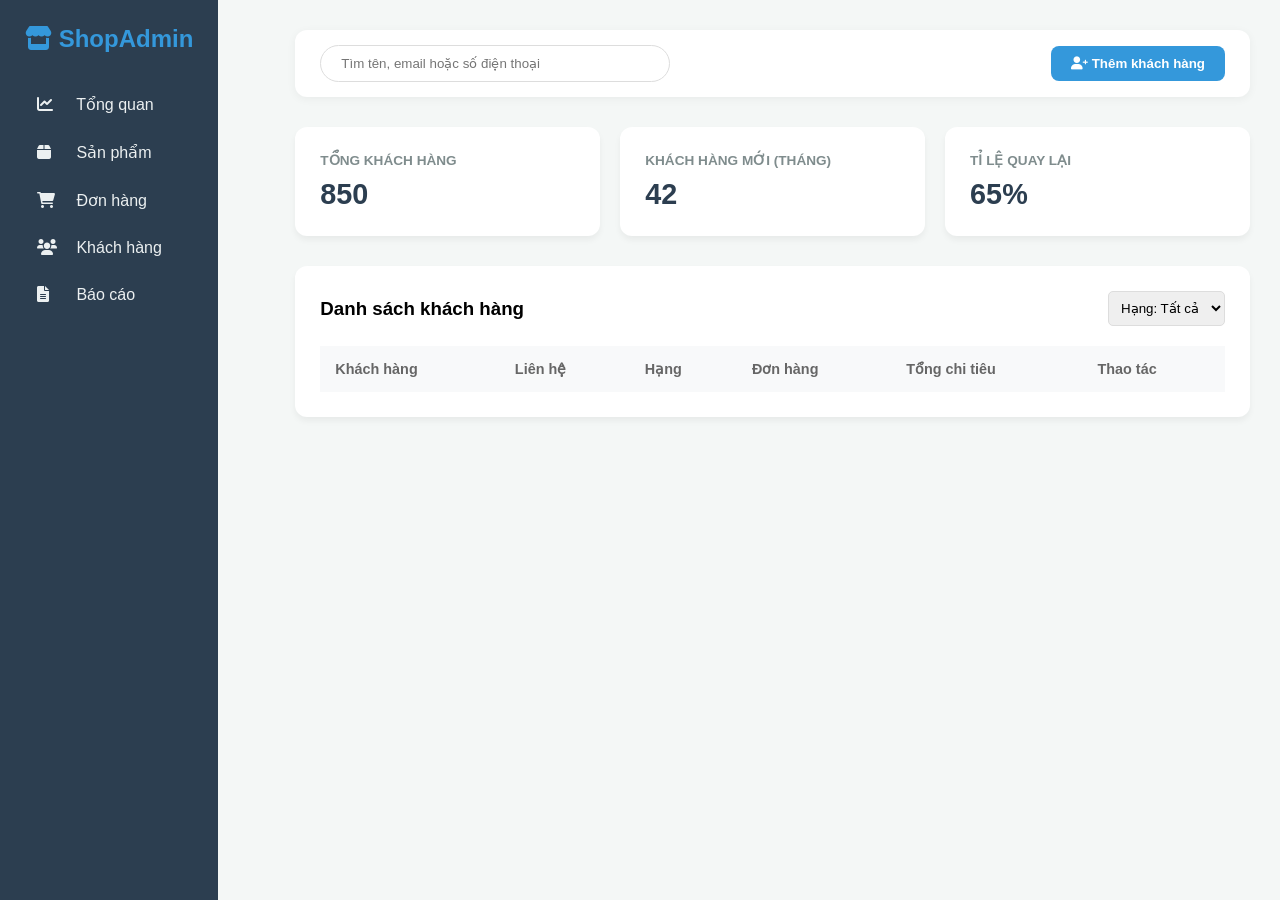
==== app/customers/index.html @ 21bd4ce7 "Merge branch 'feature/manage-list' into mainV2" ====
<!DOCTYPE html>
<html lang="vi">

<head>
  <meta charset="UTF-8">
  <meta name="viewport" content="width=device-width, initial-scale=1.0">
  <title>Quản Lý Khách Hàng | ShopAdmin</title>
  <link rel="stylesheet" href="https://cdnjs.cloudflare.com/ajax/libs/font-awesome/6.0.0/css/all.min.css">
  <style>
    :root {
      --primary-color: #3498db;
      --dark-color: #2c3e50;
      --bg-color: #f4f7f6;
      --gold: #f1c40f;
      --silver: #95a5a6;
      --bronze: #d35400;
    }

    * {
      margin: 0;
      padding: 0;
      box-sizing: border-box;
      font-family: 'Segoe UI', sans-serif;
    }

    body {
      background-color: var(--bg-color);
    }

    .container {
      display: flex;
      min-height: 100vh;
    }

    /* Sidebar */
    .sidebar {
      width: 260px;
      background: var(--dark-color);
      color: white;
      padding: 25px;
      position: sticky;
      top: 0;
      height: 100vh;
    }

    .sidebar h2 {
      margin-bottom: 40px;
      text-align: center;
      color: var(--primary-color);
    }

    .sidebar ul {
      list-style: none;
    }

    .sidebar ul li {
      padding: 15px;
      cursor: pointer;
      border-radius: 8px;
      margin-bottom: 5px;
      color: #ecf0f1;
      transition: 0.3s;
    }

    .sidebar ul li:hover,
    .sidebar ul li.active {
      background: #34495e;
      color: var(--primary-color);
    }

    .sidebar ul li i {
      margin-right: 12px;
      width: 20px;
    }

    /* Main Content */
    .main-content {
      flex: 1;
      padding: 30px;
      /* THÊM DÒNG NÀY: Đẩy nội dung chính sang phải để không bị Sidebar che khuất */
      margin-left: 260px;
    }

    header {
      display: flex;
      justify-content: space-between;
      align-items: center;
      background: white;
      padding: 15px 25px;
      border-radius: 12px;
      margin-bottom: 30px;
      box-shadow: 0 2px 10px rgba(0, 0, 0, 0.05);
    }

    .search-bar input {
      padding: 10px 20px;
      width: 350px;
      border: 1px solid #ddd;
      border-radius: 25px;
      outline: none;
    }

    /* Stats Cards */
    .stats {
      display: grid;
      grid-template-columns: repeat(3, 1fr);
      gap: 20px;
      margin-bottom: 30px;
    }

    .card {
      background: white;
      padding: 25px;
      border-radius: 12px;
      box-shadow: 0 4px 6px rgba(0, 0, 0, 0.05);
    }

    .card h3 {
      font-size: 0.85rem;
      color: #7f8c8d;
      text-transform: uppercase;
      margin-bottom: 10px;
    }

    .card p {
      font-size: 1.8rem;
      font-weight: bold;
      color: var(--dark-color);
    }

    /* Table Area */
    .table-container {
      background: white;
      padding: 25px;
      border-radius: 12px;
      box-shadow: 0 4px 6px rgba(0, 0, 0, 0.05);
    }

    .table-header {
      display: flex;
      justify-content: space-between;
      align-items: center;
      margin-bottom: 20px;
    }

    table {
      width: 100%;
      border-collapse: collapse;
    }

    th {
      text-align: left;
      padding: 15px;
      background: #f8f9fa;
      color: #666;
      font-size: 0.9rem;
    }

    td {
      padding: 15px;
      border-bottom: 1px solid #eee;
      font-size: 0.95rem;
    }

    /* Customer Avatar & Info */
    .cust-info {
      display: flex;
      align-items: center;
      gap: 12px;
    }

    .avatar {
      width: 40px;
      height: 40px;
      border-radius: 50%;
      background: #eee;
      display: flex;
      align-items: center;
      justify-content: center;
      font-weight: bold;
      color: #7f8c8d;
    }

    /* Tier Badges */
    .tier {
      padding: 4px 10px;
      border-radius: 4px;
      font-size: 0.75rem;
      font-weight: bold;
      color: white;
    }

    .tier.gold {
      background: var(--gold);
    }

    .tier.silver {
      background: var(--silver);
    }

    .tier.bronze {
      background: var(--bronze);
    }

    /* Buttons */
    .btn-add {
      background: var(--primary-color);
      color: white;
      border: none;
      padding: 10px 20px;
      border-radius: 8px;
      cursor: pointer;
      font-weight: 600;
    }

    .btn-action {
      border: none;
      background: #f0f2f5;
      padding: 8px;
      border-radius: 6px;
      cursor: pointer;
      color: #555;
    }

    .btn-action:hover {
      background: #e0e0e0;
    }

    small {
      color: #7f8c8d;
    }

    /* Loại bỏ định dạng mặc định của thẻ a trong sidebar */
    .sidebar ul li a {
      text-decoration: none;
      /* Bỏ gạch chân */
      color: inherit;
      /* Ăn theo màu chữ của thẻ li cha */
      display: block;
      /* Giúp người dùng bấm vào toàn bộ vùng của li chứ không chỉ mỗi chữ */
      width: 100%;
    }

    #modal-overlay {
      display: none;
      position: fixed;
      inset: 0;
      background: rgba(0, 0, 0, 0.45);
      justify-content: center;
      align-items: center;
      z-index: 999;
    }

    #modal-toggle:checked~#modal-overlay {
      display: flex;
    }

    #modal {
      background: white;
      border-radius: 14px;
      width: 600px;
      box-shadow: 0 20px 60px rgba(0, 0, 0, 0.2);
      overflow: hidden;
      animation: slideUp 0.25s ease;
    }

    @keyframes slideUp {
      from {
        transform: translateY(30px);
        opacity: 0;
      }

      to {
        transform: translateY(0);
        opacity: 1;
      }
    }

    .modal-header {
      display: flex;
      justify-content: space-between;
      align-items: center;
      padding: 20px 25px;
      border-bottom: 1px solid #eee;
    }

    .modal-header h3 {
      font-size: 1.1rem;
      color: var(--dark-color);
    }

    .modal-close {
      font-size: 1.5rem;
      color: #aaa;
      cursor: pointer;
      line-height: 1;
    }

    .modal-close:hover {
      color: #e74c3c;
    }

    .modal-body {
      padding: 25px;
      display: flex;
      flex-direction: column;
      gap: 16px;
    }

    .form-group {
      display: flex;
      flex-direction: column;
      gap: 6px;
    }

    .form-group label {
      font-size: 0.85rem;
      font-weight: 600;
      color: #555;
    }

    .form-group input {
      padding: 10px 14px;
      border: 1px solid #ddd;
      border-radius: 8px;
      font-size: 0.95rem;
      outline: none;
      transition: border 0.2s;
    }

    .form-group input:focus {
      border-color: var(--primary-color);
    }

    .modal-footer {
      display: flex;
      justify-content: flex-end;
      gap: 10px;
      padding: 16px 25px;
      border-top: 1px solid #eee;
    }

    .btn-cancel {
      padding: 10px 20px;
      border-radius: 8px;
      border: 1px solid #ddd;
      background: white;
      color: #555;
      cursor: pointer;
      font-size: 0.9rem;
    }

    .btn-cancel:hover {
      background: #f4f4f4;
    }

    .btn-save {
      padding: 10px 24px;
      border-radius: 8px;
      border: none;
      background: var(--primary-color);
      color: white;
      font-weight: 600;
      font-size: 0.9rem;
      cursor: pointer;
    }

    .btn-save:hover {
      background: #2980b9;
    }
  </style>
</head>

<body>

  <div class="container">
    <div id="sidebar-container"></div>
    <!-- <aside class="sidebar">
      <h2>ShopAdmin</h2>
      <ul>
        <li class="active">
          <a href="../index.html"><i class="fas fa-home"></i> Tổng quan</a>
        </li>
        <li>
          <a href="../customers/index.html"><i class="fas fa-box"></i> Sản phẩm</a>
        </li>
        <li>
          <a href="../orders/index.html"><i class="fas fa-shopping-bag"></i> Đơn hàng</a>
        </li>
        <li>
          <a href="./index.html"><i class="fas fa-users"></i> Khách hàng</a>
        </li>
        <li>
          <a href="../reports/index.html"><i class="fas fa-chart-line"></i> Báo cáo</a>
        </li>
      </ul>
    </aside> -->

    <main class="main-content">
      <header>
        <div class="search-bar">
          <input type="text" id="search" onkeyup="searchCustomer()" placeholder="Tìm tên, email hoặc số điện thoại">
        </div>

        <button id="btnAddCustomer" class="btn-add">

          <i class="fas fa-user-plus"></i> Thêm khách hàng
        </button>
      </header>

      <section class="stats">
        <div class="card">
          <h3>Tổng khách hàng</h3>
          <p>850</p>
        </div>
        <div class="card">
          <h3>Khách hàng mới (Tháng)</h3>
          <p>42</p>
        </div>
        <div class="card">
          <h3>Tỉ lệ quay lại</h3>
          <p>65%</p>
        </div>
      </section>

      <section class="table-container">
        <div class="table-header">
          <h3>Danh sách khách hàng</h3>
          <select style="padding: 8px; border-radius: 5px; border: 1px solid #ddd;">
            <option>Hạng: Tất cả</option>
            <option>Hạng: Vàng</option>
            <option>Hạng: Bạc</option>
            <option>Hạng: Đồng</option>
          </select>
        </div>
        <table>
          <thead>
            <tr>
              <th>Khách hàng</th>
              <th>Liên hệ</th>
              <th>Hạng</th>
              <th>Đơn hàng</th>
              <th>Tổng chi tiêu</th>
              <th>Thao tác</th>
            </tr>
          </thead>
          <tbody id="customerTable"></tbody>
        </table>



        <div id="table-wrapper">
          <!--        <table>-->
          <!--          <thead>-->
          <!--            <tr>-->
          <!--              <th>Khách hàng</th>-->
          <!--              <th>Liên hệ</th>-->
          <!--              <th>Hạng</th>-->
          <!--              <th>Đơn hàng</th>-->
          <!--              <th>Tổng chi tiêu</th>-->
          <!--              <th>Thao tác</th>-->
          <!--            </tr>-->
          <!--          </thead>-->
          <!--          <tbody>-->
          <!--            <tr>-->
          <!--              <td>-->
          <!--                <div class="cust-info">-->
          <!--                  <div class="avatar" style="background: #ebf5fb; color: #3498db;">NA</div>-->
          <!--                  <div>-->
          <!--                    <strong>Nguyễn Anh</strong><br>-->
          <!--                    <small>ID: CUST-001</small>-->
          <!--                  </div>-->
          <!--                </div>-->
          <!--              </td>-->
          <!--              <td>anh.nguyen@email.com<br><small>0912.345.xxx</small></td>-->
          <!--              <td><span class="tier gold">VÀNG</span></td>-->
          <!--              <td>25</td>-->
          <!--              <td><strong>45.200.000đ</strong></td>-->
          <!--              <td>-->
          <!--                <button class="btn-action" title="Lịch sử mua hàng"><i class="fas fa-history"></i></button>-->
          <!--                <button class="btn-action" onclick="editCustomer(this)" title="Sửa">-->
          <!--                  <i class="fas fa-user-edit"></i>-->
          <!--                </button>-->
          <!--              </td>-->
          <!--            </tr>-->
          <!--            <tr>-->
          <!--              <td>-->
          <!--                <div class="cust-info">-->
          <!--                  <div class="avatar" style="background: #fdf2e9; color: #e67e22;">TL</div>-->
          <!--                  <div>-->
          <!--                    <strong>Trần Lan</strong><br>-->
          <!--                    <small>ID: CUST-002</small>-->
          <!--                  </div>-->
          <!--                </div>-->
          <!--              </td>-->
          <!--              <td>lan.tran@email.com<br><small>0988.777.xxx</small></td>-->
          <!--              <td><span class="tier silver">BẠC</span></td>-->
          <!--              <td>12</td>-->
          <!--              <td><strong>18.500.000đ</strong></td>-->
          <!--              <td>-->
          <!--                <button class="btn-action" title="Lịch sử mua hàng"><i class="fas fa-history"></i></button>-->
          <!--                <button class="btn-action" onclick="editCustomer(this)" title="Sửa">-->
          <!--                  <i class="fas fa-user-edit"></i>-->
          <!--                </button>-->
          <!--              </td>-->
          <!--            </tr>-->
          <!--            <tr>-->
          <!--              <td>-->
          <!--                <div class="cust-info">-->
          <!--                  <div class="avatar" style="background: #f4f6f7; color: #7f8c8d;">VD</div>-->
          <!--                  <div>-->
          <!--                    <strong>Vũ Duy</strong><br>-->
          <!--                    <small>ID: CUST-003</small>-->
          <!--                  </div>-->
          <!--                </div>-->
          <!--              </td>-->
          <!--              <td>duy.vu@email.com<br><small>0355.999.xxx</small></td>-->
          <!--              <td><span class="tier bronze">ĐỒNG</span></td>-->
          <!--              <td>3</td>-->
          <!--              <td><strong>2.100.000đ</strong></td>-->
          <!--              <td>-->
          <!--                <button class="btn-action" title="Lịch sử mua hàng"><i class="fas fa-history"></i></button>-->
          <!--                <button class="btn-action" onclick="editCustomer(this)" title="Sửa">-->
          <!--                  <i class="fas fa-user-edit"></i>-->
          <!--                </button>-->
          <!--              </td>-->
          <!--            </tr>-->
          <!--          </tbody>-->
          <!--        </table>-->
        </div>



      </section>
    </main>
  </div>

  <input type="checkbox" id="modal-toggle" style="display:none">

  <!-- Modal thêm khách hàng -->
  <div id="modal"
    style="display:none; position:fixed; top:0; left:0; width:100%; height:100%; background:rgba(0,0,0,0.5); justify-content:center; align-items:center;">
    <div style="background:white; padding:20px; border-radius:10px; width:300px;">
      <h3>Thêm khách hàng</h3>
      <input id="name" placeholder="Tên" style="width:100%; margin:5px 0; padding:8px;">
      <input id="email" placeholder="Email" style="width:100%; margin:5px 0; padding:8px;">
      <input id="phone" placeholder="SĐT" style="width:100%; margin:5px 0; padding:8px;">
      <select id="tier" style="width:100%; margin:5px 0; padding:8px;">
        <option value="gold">Vàng</option>
        <option value="silver">Bạc</option>
        <option value="bronze">Đồng</option>
      </select>


      <button id="btnSaveCustomer">Lưu</button>
      <button id="btnCancel">Hủy</button>
    </div>
  </div>


  <script type="module" src="./main.js"></script>

  <script src="/app/components/sidebar/sidebar.js">
    function openModal() {
      document.getElementById('modal').style.display = 'flex'
    }

    function closeModal() {
      document.getElementById('modal').style.display = 'none'
    }

    function addCustomer() {
      const name = document.getElementById('name').value
      const email = document.getElementById('email').value
      const phone = document.getElementById('phone').value
      const tier = document.getElementById('tier').value

      if (!name || !email || !phone) {
        alert("Vui lòng nhập đầy đủ")
        return
      }

      const initials = name.split(' ').map(w => w[0]).join('').toUpperCase()

      const tierText = {
        gold: 'VÀNG',
        silver: 'BẠC',
        bronze: 'ĐỒNG'
      }


      if (editRow) {
        editRow.innerHTML = `
      <td>
        <div class="cust-info">
          <div class="avatar">${initials}</div>
          <div>
            <strong>${name}</strong><br>
            <small>ID: ${editRow.querySelector('small').innerText}</small>
          </div>
        </div>
      </td>
      <td>${email}<br><small>${phone}</small></td>
      <td><span class="tier ${tier}">${tierText[tier]}</span></td>
      <td>${editRow.children[3].innerText}</td>
      <td><strong>${editRow.children[4].innerText}</strong></td>
      <td>
        <button class="btn-action"><i class="fas fa-history"></i></button>
        <button class="btn-action" onclick="editCustomer(this)">
          <i class="fas fa-user-edit"></i>
        </button>
      </td>
    `
        editRow = null
      } else {
        const table = document.querySelector('tbody')

        const row = `
      <tr>
        <td>
          <div class="cust-info">
            <div class="avatar">${initials}</div>
            <div>
              <strong>${name}</strong><br>
              <small>ID: CUST-${Math.floor(Math.random() * 1000)}</small>
            </div>
          </div>
        </td>
        <td>${email}<br><small>${phone}</small></td>
        <td><span class="tier ${tier}">${tierText[tier]}</span></td>
        <td>0</td>
        <td><strong>0đ</strong></td>
        <td>
          <button class="btn-action"><i class="fas fa-history"></i></button>
          <button class="btn-action" onclick="editCustomer(this)">
            <i class="fas fa-user-edit"></i>
          </button>
        </td>
      </tr>
    `
        table.innerHTML += row
      }

      closeModal()
    }





    let editRow = null
    function editCustomer(btn) {
      editRow = btn.closest('tr')

      const name = editRow.querySelector('strong').innerText
      const email = editRow.children[1].childNodes[0].textContent.trim()
      const phone = editRow.children[1].querySelector('small').innerText
      const tier = editRow.querySelector('.tier').classList[1]

      document.getElementById('name').value = name
      document.getElementById('email').value = email
      document.getElementById('phone').value = phone
      document.getElementById('tier').value = tier
      openModal()
    }


    function searchCustomer() {
      const keyword = document.getElementById('search').value.toLowerCase()
      const rows = document.querySelectorAll('tbody tr')

      rows.forEach(row => {
        const text = row.innerText.toLowerCase()
        row.style.display = text.includes(keyword) ? '' : 'none'
      })
    }





  </script>


  <!--<div id="modal-overlay">-->

  <!--  <div id="modal">modal-->
  <!--    <div class="modal-header">-->
  <!--      <h3>Thêm / Sửa khách hàng</h3>-->
  <!--      <label for="popup-toggle" class="modal-close">&times;</label>-->
  <!--    </div>-->
  <!--    <div class="modal-body">-->
  <!--      <div class="form-group">-->
  <!--        <label>Tên khách hàng</label>-->
  <!--        <input id="name" placeholder="Nhập tên..." />-->
  <!--      </div>-->
  <!--      <div class="form-group">-->
  <!--        <label>Email</label>-->
  <!--        <input id="email" type="email" placeholder="example@email.com" />-->
  <!--      </div>-->
  <!--      <div class="form-group">-->
  <!--        <label>Số điện thoại</label>-->
  <!--        <input id="phone" type="tel" placeholder="0912 345 678" />-->
  <!--      </div>-->
  <!--      <div class="form-group">-->
  <!--        <label>Địa chỉ</label>-->
  <!--        <input id="address" placeholder="Nhập địa chỉ..." />-->
  <!--      </div>-->
  <!--    </div>-->
  <!--    <div class="modal-footer">-->
  <!--      <label for="popup-toggle" class="btn-cancel">Hủy</label>-->
  <!--      <button id="save-btn" class="btn-save">Lưu</button>-->
  <!--    </div>-->
  <!--  </div>-->
  <!--</div>-->




  <script src="main.js" type="module"></script>
</body>

</html>
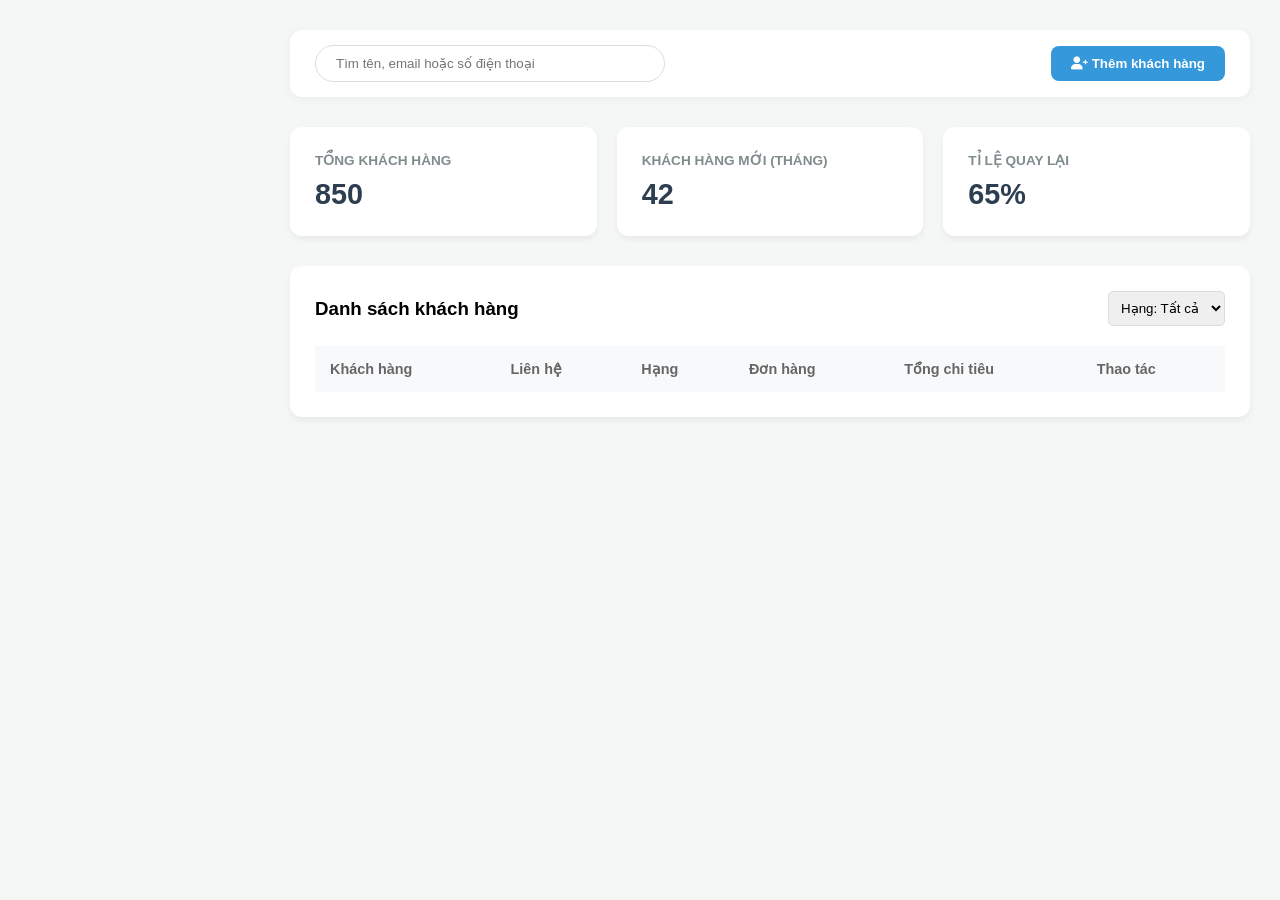
==== commit 14fb37cb: "fixed sth" ====
--- a/app/customers/index.html
+++ b/app/customers/index.html
@@ -558,128 +558,130 @@
   </div>
 
 
-  <script type="module" src="./main.js"></script>
-
-  <script src="/app/components/sidebar/sidebar.js">
-    function openModal() {
-      document.getElementById('modal').style.display = 'flex'
-    }
-
-    function closeModal() {
-      document.getElementById('modal').style.display = 'none'
-    }
-
-    function addCustomer() {
-      const name = document.getElementById('name').value
-      const email = document.getElementById('email').value
-      const phone = document.getElementById('phone').value
-      const tier = document.getElementById('tier').value
-
-      if (!name || !email || !phone) {
-        alert("Vui lòng nhập đầy đủ")
-        return
-      }
-
-      const initials = name.split(' ').map(w => w[0]).join('').toUpperCase()
-
-      const tierText = {
-        gold: 'VÀNG',
-        silver: 'BẠC',
-        bronze: 'ĐỒNG'
-      }
-
-
-      if (editRow) {
-        editRow.innerHTML = `
-      <td>
-        <div class="cust-info">
-          <div class="avatar">${initials}</div>
-          <div>
-            <strong>${name}</strong><br>
-            <small>ID: ${editRow.querySelector('small').innerText}</small>
-          </div>
-        </div>
-      </td>
-      <td>${email}<br><small>${phone}</small></td>
-      <td><span class="tier ${tier}">${tierText[tier]}</span></td>
-      <td>${editRow.children[3].innerText}</td>
-      <td><strong>${editRow.children[4].innerText}</strong></td>
-      <td>
-        <button class="btn-action"><i class="fas fa-history"></i></button>
-        <button class="btn-action" onclick="editCustomer(this)">
-          <i class="fas fa-user-edit"></i>
-        </button>
-      </td>
-    `
-        editRow = null
-      } else {
-        const table = document.querySelector('tbody')
-
-        const row = `
-      <tr>
-        <td>
-          <div class="cust-info">
-            <div class="avatar">${initials}</div>
-            <div>
-              <strong>${name}</strong><br>
-              <small>ID: CUST-${Math.floor(Math.random() * 1000)}</small>
-            </div>
-          </div>
-        </td>
-        <td>${email}<br><small>${phone}</small></td>
-        <td><span class="tier ${tier}">${tierText[tier]}</span></td>
-        <td>0</td>
-        <td><strong>0đ</strong></td>
-        <td>
-          <button class="btn-action"><i class="fas fa-history"></i></button>
-          <button class="btn-action" onclick="editCustomer(this)">
-            <i class="fas fa-user-edit"></i>
-          </button>
-        </td>
-      </tr>
-    `
-        table.innerHTML += row
-      }
-
-      closeModal()
-    }
-
-
-
-
-
-    let editRow = null
-    function editCustomer(btn) {
-      editRow = btn.closest('tr')
-
-      const name = editRow.querySelector('strong').innerText
-      const email = editRow.children[1].childNodes[0].textContent.trim()
-      const phone = editRow.children[1].querySelector('small').innerText
-      const tier = editRow.querySelector('.tier').classList[1]
-
-      document.getElementById('name').value = name
-      document.getElementById('email').value = email
-      document.getElementById('phone').value = phone
-      document.getElementById('tier').value = tier
-      openModal()
-    }
-
-
-    function searchCustomer() {
-      const keyword = document.getElementById('search').value.toLowerCase()
-      const rows = document.querySelectorAll('tbody tr')
-
-      rows.forEach(row => {
-        const text = row.innerText.toLowerCase()
-        row.style.display = text.includes(keyword) ? '' : 'none'
-      })
-    }
-
-
-
-
-
-  </script>
+  <script type="module" src="main.js"></script>
+
+<!--  <script src="../sidebar/sidebar.js" type="module"></script>-->
+
+<!--  <script type="module">-->
+<!--    function openModal() {-->
+<!--      document.getElementById('modal').style.display = 'flex'-->
+<!--    }-->
+
+<!--    function closeModal() {-->
+<!--      document.getElementById('modal').style.display = 'none'-->
+<!--    }-->
+
+<!--    function addCustomer() {-->
+<!--      const name = document.getElementById('name').value-->
+<!--      const email = document.getElementById('email').value-->
+<!--      const phone = document.getElementById('phone').value-->
+<!--      const tier = document.getElementById('tier').value-->
+
+<!--      if (!name || !email || !phone) {-->
+<!--        alert("Vui lòng nhập đầy đủ")-->
+<!--        return-->
+<!--      }-->
+
+<!--      const initials = name.split(' ').map(w => w[0]).join('').toUpperCase()-->
+
+<!--      const tierText = {-->
+<!--        gold: 'VÀNG',-->
+<!--        silver: 'BẠC',-->
+<!--        bronze: 'ĐỒNG'-->
+<!--      }-->
+
+
+<!--      if (editRow) {-->
+<!--        editRow.innerHTML = `-->
+<!--      <td>-->
+<!--        <div class="cust-info">-->
+<!--          <div class="avatar">${initials}</div>-->
+<!--          <div>-->
+<!--            <strong>${name}</strong><br>-->
+<!--            <small>ID: ${editRow.querySelector('small').innerText}</small>-->
+<!--          </div>-->
+<!--        </div>-->
+<!--      </td>-->
+<!--      <td>${email}<br><small>${phone}</small></td>-->
+<!--      <td><span class="tier ${tier}">${tierText[tier]}</span></td>-->
+<!--      <td>${editRow.children[3].innerText}</td>-->
+<!--      <td><strong>${editRow.children[4].innerText}</strong></td>-->
+<!--      <td>-->
+<!--        <button class="btn-action"><i class="fas fa-history"></i></button>-->
+<!--        <button class="btn-action" onclick="editCustomer(this)">-->
+<!--          <i class="fas fa-user-edit"></i>-->
+<!--        </button>-->
+<!--      </td>-->
+<!--    `-->
+<!--        editRow = null-->
+<!--      } else {-->
+<!--        const table = document.querySelector('tbody')-->
+
+<!--        const row = `-->
+<!--      <tr>-->
+<!--        <td>-->
+<!--          <div class="cust-info">-->
+<!--            <div class="avatar">${initials}</div>-->
+<!--            <div>-->
+<!--              <strong>${name}</strong><br>-->
+<!--              <small>ID: CUST-${Math.floor(Math.random() * 1000)}</small>-->
+<!--            </div>-->
+<!--          </div>-->
+<!--        </td>-->
+<!--        <td>${email}<br><small>${phone}</small></td>-->
+<!--        <td><span class="tier ${tier}">${tierText[tier]}</span></td>-->
+<!--        <td>0</td>-->
+<!--        <td><strong>0đ</strong></td>-->
+<!--        <td>-->
+<!--          <button class="btn-action"><i class="fas fa-history"></i></button>-->
+<!--          <button class="btn-action" onclick="editCustomer(this)">-->
+<!--            <i class="fas fa-user-edit"></i>-->
+<!--          </button>-->
+<!--        </td>-->
+<!--      </tr>-->
+<!--    `-->
+<!--        table.innerHTML += row-->
+<!--      }-->
+
+<!--      closeModal()-->
+<!--    }-->
+
+
+
+
+
+<!--    let editRow = null-->
+<!--    function editCustomer(btn) {-->
+<!--      editRow = btn.closest('tr')-->
+
+<!--      const name = editRow.querySelector('strong').innerText-->
+<!--      const email = editRow.children[1].childNodes[0].textContent.trim()-->
+<!--      const phone = editRow.children[1].querySelector('small').innerText-->
+<!--      const tier = editRow.querySelector('.tier').classList[1]-->
+
+<!--      document.getElementById('name').value = name-->
+<!--      document.getElementById('email').value = email-->
+<!--      document.getElementById('phone').value = phone-->
+<!--      document.getElementById('tier').value = tier-->
+<!--      openModal()-->
+<!--    }-->
+
+
+<!--    function searchCustomer() {-->
+<!--      const keyword = document.getElementById('search').value.toLowerCase()-->
+<!--      const rows = document.querySelectorAll('tbody tr')-->
+
+<!--      rows.forEach(row => {-->
+<!--        const text = row.innerText.toLowerCase()-->
+<!--        row.style.display = text.includes(keyword) ? '' : 'none'-->
+<!--      })-->
+<!--    }-->
+
+
+
+
+
+<!--  </script>-->
 
 
   <!--<div id="modal-overlay">-->
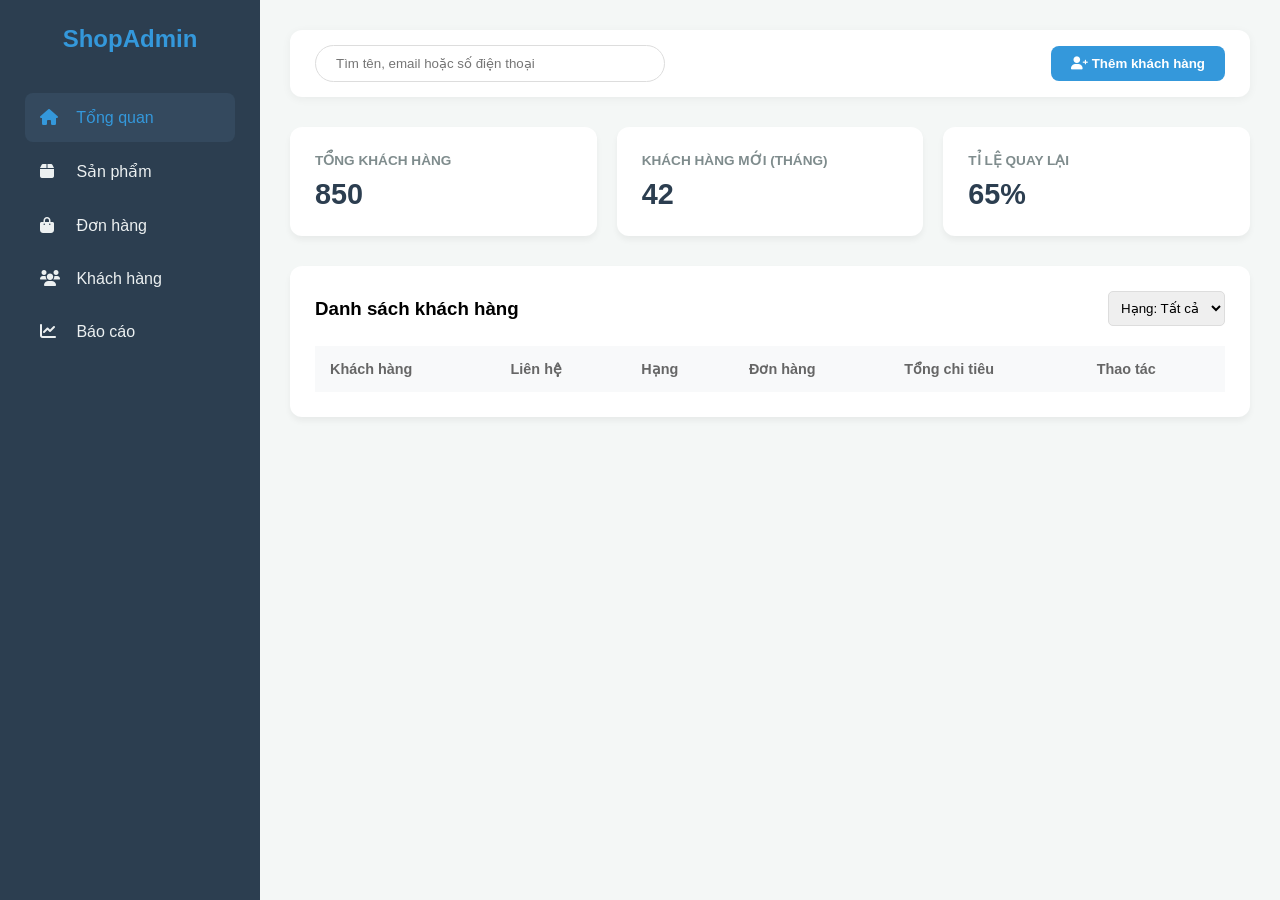
==== commit 8e2d4dca: "fix done sidebar" ====
--- a/app/customers/index.html
+++ b/app/customers/index.html
@@ -78,7 +78,7 @@
       flex: 1;
       padding: 30px;
       /* THÊM DÒNG NÀY: Đẩy nội dung chính sang phải để không bị Sidebar che khuất */
-      margin-left: 260px;
+      /* margin-left: 260px; */
     }
 
     header {
@@ -375,7 +375,7 @@
 
   <div class="container">
     <div id="sidebar-container"></div>
-    <!-- <aside class="sidebar">
+    <aside class="sidebar">
       <h2>ShopAdmin</h2>
       <ul>
         <li class="active">
@@ -394,7 +394,7 @@
           <a href="../reports/index.html"><i class="fas fa-chart-line"></i> Báo cáo</a>
         </li>
       </ul>
-    </aside> -->
+    </aside>
 
     <main class="main-content">
       <header>
@@ -560,128 +560,128 @@
 
   <script type="module" src="main.js"></script>
 
-<!--  <script src="../sidebar/sidebar.js" type="module"></script>-->
-
-<!--  <script type="module">-->
-<!--    function openModal() {-->
-<!--      document.getElementById('modal').style.display = 'flex'-->
-<!--    }-->
-
-<!--    function closeModal() {-->
-<!--      document.getElementById('modal').style.display = 'none'-->
-<!--    }-->
-
-<!--    function addCustomer() {-->
-<!--      const name = document.getElementById('name').value-->
-<!--      const email = document.getElementById('email').value-->
-<!--      const phone = document.getElementById('phone').value-->
-<!--      const tier = document.getElementById('tier').value-->
-
-<!--      if (!name || !email || !phone) {-->
-<!--        alert("Vui lòng nhập đầy đủ")-->
-<!--        return-->
-<!--      }-->
-
-<!--      const initials = name.split(' ').map(w => w[0]).join('').toUpperCase()-->
-
-<!--      const tierText = {-->
-<!--        gold: 'VÀNG',-->
-<!--        silver: 'BẠC',-->
-<!--        bronze: 'ĐỒNG'-->
-<!--      }-->
-
-
-<!--      if (editRow) {-->
-<!--        editRow.innerHTML = `-->
-<!--      <td>-->
-<!--        <div class="cust-info">-->
-<!--          <div class="avatar">${initials}</div>-->
-<!--          <div>-->
-<!--            <strong>${name}</strong><br>-->
-<!--            <small>ID: ${editRow.querySelector('small').innerText}</small>-->
-<!--          </div>-->
-<!--        </div>-->
-<!--      </td>-->
-<!--      <td>${email}<br><small>${phone}</small></td>-->
-<!--      <td><span class="tier ${tier}">${tierText[tier]}</span></td>-->
-<!--      <td>${editRow.children[3].innerText}</td>-->
-<!--      <td><strong>${editRow.children[4].innerText}</strong></td>-->
-<!--      <td>-->
-<!--        <button class="btn-action"><i class="fas fa-history"></i></button>-->
-<!--        <button class="btn-action" onclick="editCustomer(this)">-->
-<!--          <i class="fas fa-user-edit"></i>-->
-<!--        </button>-->
-<!--      </td>-->
-<!--    `-->
-<!--        editRow = null-->
-<!--      } else {-->
-<!--        const table = document.querySelector('tbody')-->
-
-<!--        const row = `-->
-<!--      <tr>-->
-<!--        <td>-->
-<!--          <div class="cust-info">-->
-<!--            <div class="avatar">${initials}</div>-->
-<!--            <div>-->
-<!--              <strong>${name}</strong><br>-->
-<!--              <small>ID: CUST-${Math.floor(Math.random() * 1000)}</small>-->
-<!--            </div>-->
-<!--          </div>-->
-<!--        </td>-->
-<!--        <td>${email}<br><small>${phone}</small></td>-->
-<!--        <td><span class="tier ${tier}">${tierText[tier]}</span></td>-->
-<!--        <td>0</td>-->
-<!--        <td><strong>0đ</strong></td>-->
-<!--        <td>-->
-<!--          <button class="btn-action"><i class="fas fa-history"></i></button>-->
-<!--          <button class="btn-action" onclick="editCustomer(this)">-->
-<!--            <i class="fas fa-user-edit"></i>-->
-<!--          </button>-->
-<!--        </td>-->
-<!--      </tr>-->
-<!--    `-->
-<!--        table.innerHTML += row-->
-<!--      }-->
-
-<!--      closeModal()-->
-<!--    }-->
-
-
-
-
-
-<!--    let editRow = null-->
-<!--    function editCustomer(btn) {-->
-<!--      editRow = btn.closest('tr')-->
-
-<!--      const name = editRow.querySelector('strong').innerText-->
-<!--      const email = editRow.children[1].childNodes[0].textContent.trim()-->
-<!--      const phone = editRow.children[1].querySelector('small').innerText-->
-<!--      const tier = editRow.querySelector('.tier').classList[1]-->
-
-<!--      document.getElementById('name').value = name-->
-<!--      document.getElementById('email').value = email-->
-<!--      document.getElementById('phone').value = phone-->
-<!--      document.getElementById('tier').value = tier-->
-<!--      openModal()-->
-<!--    }-->
-
-
-<!--    function searchCustomer() {-->
-<!--      const keyword = document.getElementById('search').value.toLowerCase()-->
-<!--      const rows = document.querySelectorAll('tbody tr')-->
-
-<!--      rows.forEach(row => {-->
-<!--        const text = row.innerText.toLowerCase()-->
-<!--        row.style.display = text.includes(keyword) ? '' : 'none'-->
-<!--      })-->
-<!--    }-->
-
-
-
-
-
-<!--  </script>-->
+  <!--  <script src="../sidebar/sidebar.js" type="module"></script>-->
+
+  <!--  <script type="module">-->
+  <!--    function openModal() {-->
+  <!--      document.getElementById('modal').style.display = 'flex'-->
+  <!--    }-->
+
+  <!--    function closeModal() {-->
+  <!--      document.getElementById('modal').style.display = 'none'-->
+  <!--    }-->
+
+  <!--    function addCustomer() {-->
+  <!--      const name = document.getElementById('name').value-->
+  <!--      const email = document.getElementById('email').value-->
+  <!--      const phone = document.getElementById('phone').value-->
+  <!--      const tier = document.getElementById('tier').value-->
+
+  <!--      if (!name || !email || !phone) {-->
+  <!--        alert("Vui lòng nhập đầy đủ")-->
+  <!--        return-->
+  <!--      }-->
+
+  <!--      const initials = name.split(' ').map(w => w[0]).join('').toUpperCase()-->
+
+  <!--      const tierText = {-->
+  <!--        gold: 'VÀNG',-->
+  <!--        silver: 'BẠC',-->
+  <!--        bronze: 'ĐỒNG'-->
+  <!--      }-->
+
+
+  <!--      if (editRow) {-->
+  <!--        editRow.innerHTML = `-->
+  <!--      <td>-->
+  <!--        <div class="cust-info">-->
+  <!--          <div class="avatar">${initials}</div>-->
+  <!--          <div>-->
+  <!--            <strong>${name}</strong><br>-->
+  <!--            <small>ID: ${editRow.querySelector('small').innerText}</small>-->
+  <!--          </div>-->
+  <!--        </div>-->
+  <!--      </td>-->
+  <!--      <td>${email}<br><small>${phone}</small></td>-->
+  <!--      <td><span class="tier ${tier}">${tierText[tier]}</span></td>-->
+  <!--      <td>${editRow.children[3].innerText}</td>-->
+  <!--      <td><strong>${editRow.children[4].innerText}</strong></td>-->
+  <!--      <td>-->
+  <!--        <button class="btn-action"><i class="fas fa-history"></i></button>-->
+  <!--        <button class="btn-action" onclick="editCustomer(this)">-->
+  <!--          <i class="fas fa-user-edit"></i>-->
+  <!--        </button>-->
+  <!--      </td>-->
+  <!--    `-->
+  <!--        editRow = null-->
+  <!--      } else {-->
+  <!--        const table = document.querySelector('tbody')-->
+
+  <!--        const row = `-->
+  <!--      <tr>-->
+  <!--        <td>-->
+  <!--          <div class="cust-info">-->
+  <!--            <div class="avatar">${initials}</div>-->
+  <!--            <div>-->
+  <!--              <strong>${name}</strong><br>-->
+  <!--              <small>ID: CUST-${Math.floor(Math.random() * 1000)}</small>-->
+  <!--            </div>-->
+  <!--          </div>-->
+  <!--        </td>-->
+  <!--        <td>${email}<br><small>${phone}</small></td>-->
+  <!--        <td><span class="tier ${tier}">${tierText[tier]}</span></td>-->
+  <!--        <td>0</td>-->
+  <!--        <td><strong>0đ</strong></td>-->
+  <!--        <td>-->
+  <!--          <button class="btn-action"><i class="fas fa-history"></i></button>-->
+  <!--          <button class="btn-action" onclick="editCustomer(this)">-->
+  <!--            <i class="fas fa-user-edit"></i>-->
+  <!--          </button>-->
+  <!--        </td>-->
+  <!--      </tr>-->
+  <!--    `-->
+  <!--        table.innerHTML += row-->
+  <!--      }-->
+
+  <!--      closeModal()-->
+  <!--    }-->
+
+
+
+
+
+  <!--    let editRow = null-->
+  <!--    function editCustomer(btn) {-->
+  <!--      editRow = btn.closest('tr')-->
+
+  <!--      const name = editRow.querySelector('strong').innerText-->
+  <!--      const email = editRow.children[1].childNodes[0].textContent.trim()-->
+  <!--      const phone = editRow.children[1].querySelector('small').innerText-->
+  <!--      const tier = editRow.querySelector('.tier').classList[1]-->
+
+  <!--      document.getElementById('name').value = name-->
+  <!--      document.getElementById('email').value = email-->
+  <!--      document.getElementById('phone').value = phone-->
+  <!--      document.getElementById('tier').value = tier-->
+  <!--      openModal()-->
+  <!--    }-->
+
+
+  <!--    function searchCustomer() {-->
+  <!--      const keyword = document.getElementById('search').value.toLowerCase()-->
+  <!--      const rows = document.querySelectorAll('tbody tr')-->
+
+  <!--      rows.forEach(row => {-->
+  <!--        const text = row.innerText.toLowerCase()-->
+  <!--        row.style.display = text.includes(keyword) ? '' : 'none'-->
+  <!--      })-->
+  <!--    }-->
+
+
+
+
+
+  <!--  </script>-->
 
 
   <!--<div id="modal-overlay">-->
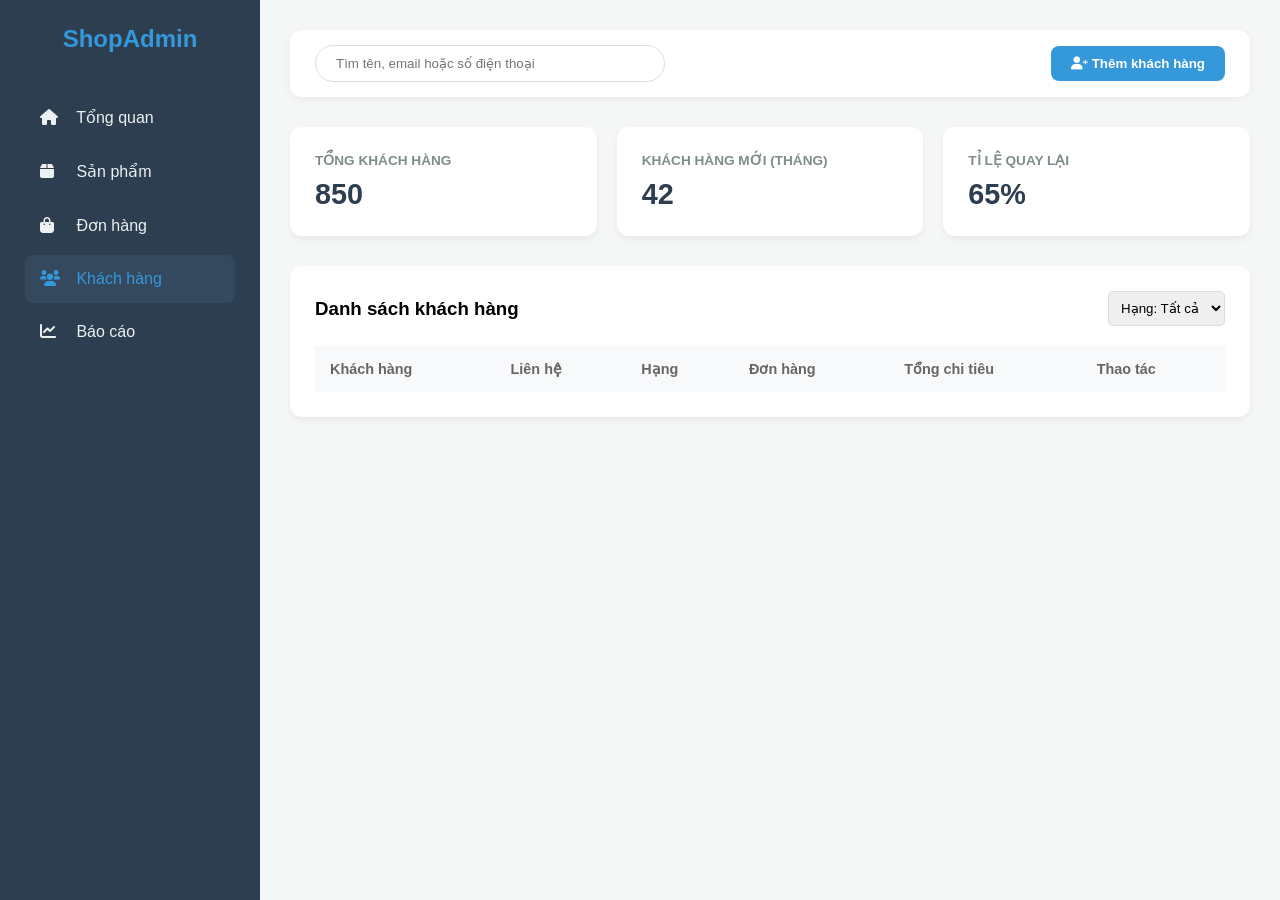
==== commit 4f0c95a7: "fĩx done sidebar" ====
--- a/app/customers/index.html
+++ b/app/customers/index.html
@@ -233,11 +233,8 @@
     /* Loại bỏ định dạng mặc định của thẻ a trong sidebar */
     .sidebar ul li a {
       text-decoration: none;
-      /* Bỏ gạch chân */
       color: inherit;
-      /* Ăn theo màu chữ của thẻ li cha */
       display: block;
-      /* Giúp người dùng bấm vào toàn bộ vùng của li chứ không chỉ mỗi chữ */
       width: 100%;
     }
 
@@ -378,7 +375,7 @@
     <aside class="sidebar">
       <h2>ShopAdmin</h2>
       <ul>
-        <li class="active">
+        <li>
           <a href="../index.html"><i class="fas fa-home"></i> Tổng quan</a>
         </li>
         <li>
@@ -387,7 +384,7 @@
         <li>
           <a href="../orders/index.html"><i class="fas fa-shopping-bag"></i> Đơn hàng</a>
         </li>
-        <li>
+        <li class="active">
           <a href="./index.html"><i class="fas fa-users"></i> Khách hàng</a>
         </li>
         <li>
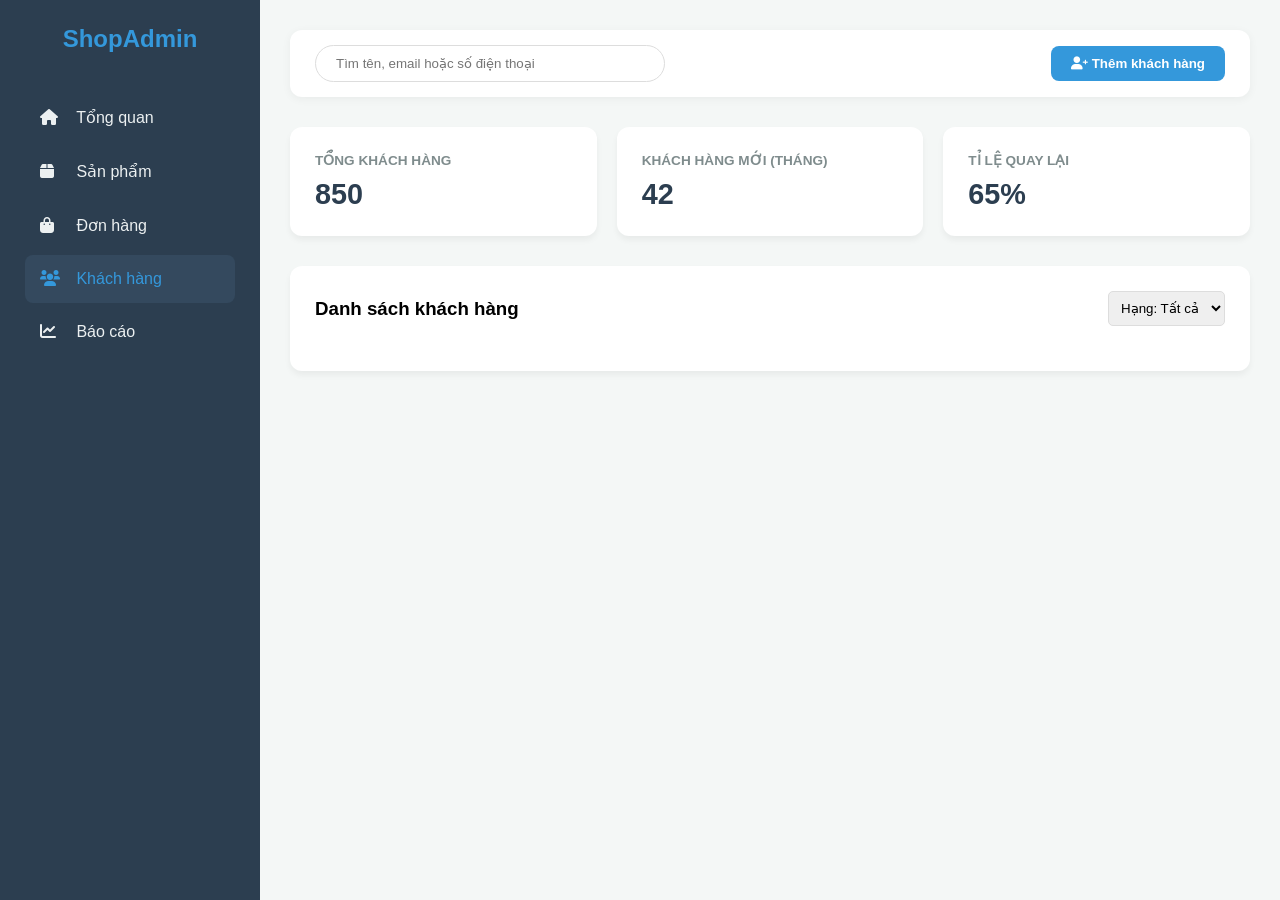
==== commit bd3addc7: "fixed sth" ====
--- a/app/customers/index.html
+++ b/app/customers/index.html
@@ -430,19 +430,19 @@
             <option>Hạng: Đồng</option>
           </select>
         </div>
-        <table>
-          <thead>
-            <tr>
-              <th>Khách hàng</th>
-              <th>Liên hệ</th>
-              <th>Hạng</th>
-              <th>Đơn hàng</th>
-              <th>Tổng chi tiêu</th>
-              <th>Thao tác</th>
-            </tr>
-          </thead>
-          <tbody id="customerTable"></tbody>
-        </table>
+<!--        <table>-->
+<!--          <thead>-->
+<!--            <tr>-->
+<!--              <th>Khách hàng</th>-->
+<!--              <th>Liên hệ</th>-->
+<!--              <th>Hạng</th>-->
+<!--              <th>Đơn hàng</th>-->
+<!--              <th>Tổng chi tiêu</th>-->
+<!--              <th>Thao tác</th>-->
+<!--            </tr>-->
+<!--          </thead>-->
+<!--          <tbody id="customerTable"></tbody>-->
+<!--        </table>-->
 
 
 
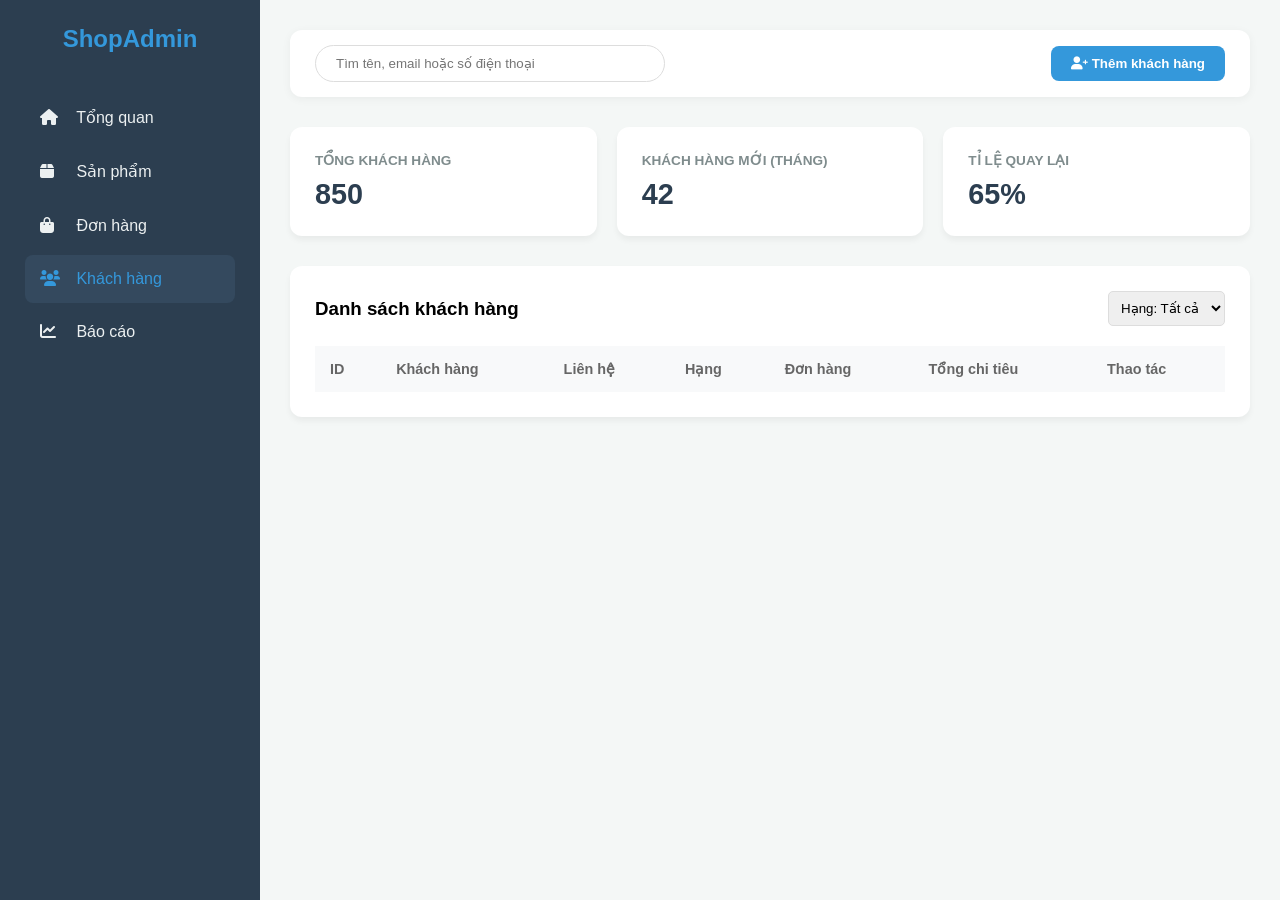
==== commit 8496fa25: "fix add,edit" ====
--- a/app/customers/index.html
+++ b/app/customers/index.html
@@ -430,19 +430,20 @@
             <option>Hạng: Đồng</option>
           </select>
         </div>
-<!--        <table>-->
-<!--          <thead>-->
-<!--            <tr>-->
-<!--              <th>Khách hàng</th>-->
-<!--              <th>Liên hệ</th>-->
-<!--              <th>Hạng</th>-->
-<!--              <th>Đơn hàng</th>-->
-<!--              <th>Tổng chi tiêu</th>-->
-<!--              <th>Thao tác</th>-->
-<!--            </tr>-->
-<!--          </thead>-->
-<!--          <tbody id="customerTable"></tbody>-->
-<!--        </table>-->
+        <table>
+          <thead>
+            <tr>
+              <th>ID</th>
+              <th>Khách hàng</th>
+              <th>Liên hệ</th>
+              <th>Hạng</th>
+              <th>Đơn hàng</th>
+              <th>Tổng chi tiêu</th>
+              <th>Thao tác</th>
+            </tr>
+          </thead>
+          <tbody id="customerTable"></tbody>
+        </table>
 
 
 
@@ -535,185 +536,61 @@
   <input type="checkbox" id="modal-toggle" style="display:none">
 
   <!-- Modal thêm khách hàng -->
-  <div id="modal"
-    style="display:none; position:fixed; top:0; left:0; width:100%; height:100%; background:rgba(0,0,0,0.5); justify-content:center; align-items:center;">
-    <div style="background:white; padding:20px; border-radius:10px; width:300px;">
-      <h3>Thêm khách hàng</h3>
-      <input id="name" placeholder="Tên" style="width:100%; margin:5px 0; padding:8px;">
-      <input id="email" placeholder="Email" style="width:100%; margin:5px 0; padding:8px;">
-      <input id="phone" placeholder="SĐT" style="width:100%; margin:5px 0; padding:8px;">
-      <select id="tier" style="width:100%; margin:5px 0; padding:8px;">
-        <option value="gold">Vàng</option>
-        <option value="silver">Bạc</option>
-        <option value="bronze">Đồng</option>
-      </select>
-
-
-      <button id="btnSaveCustomer">Lưu</button>
-      <button id="btnCancel">Hủy</button>
+  <div id="modal-overlay">
+
+    <div id="modal">
+      <div class="modal-header">
+        <h3>Thêm / Sửa khách hàng</h3>
+        <button type="button" class="modal-close" onclick="closeModal()">
+          &times;
+        </button>
+      </div>
+      <div class="modal-body">
+        <div class="form-group">
+          <label>Tên khách hàng</label>
+          <input id="name" placeholder="Nhập tên..." />
+        </div>
+        <div class="form-group">
+          <label>Email</label>
+          <input id="email" type="email" placeholder="example@email.com" />
+        </div>
+        <div class="form-group">
+          <label>Số điện thoại</label>
+          <input id="phone" type="tel" placeholder="0912 345 678" />
+        </div>
+        <div class="form-group">
+          <label>Địa chỉ</label>
+          <input id="address" placeholder="Nhập địa chỉ..." />
+        </div>
+      </div>
+      <div class="form-group">
+        <label>Hạng</label>
+        <select id="tier">
+          <option value="silver">Silver</option>
+          <option value="gold">Gold</option>
+          <option value="platinum">Platinum</option>
+        </select>
+      </div>
+
+
+      <div class="modal-footer">
+        <button
+                id="btnCancel"
+                class="btn-cancel">
+          Hủy
+        </button>
+
+        <button
+                id="btnSaveCustomer"
+                class="btn-save">
+          Lưu
+        </button>
+
+      </div>
     </div>
   </div>
 
 
-  <script type="module" src="main.js"></script>
-
-  <!--  <script src="../sidebar/sidebar.js" type="module"></script>-->
-
-  <!--  <script type="module">-->
-  <!--    function openModal() {-->
-  <!--      document.getElementById('modal').style.display = 'flex'-->
-  <!--    }-->
-
-  <!--    function closeModal() {-->
-  <!--      document.getElementById('modal').style.display = 'none'-->
-  <!--    }-->
-
-  <!--    function addCustomer() {-->
-  <!--      const name = document.getElementById('name').value-->
-  <!--      const email = document.getElementById('email').value-->
-  <!--      const phone = document.getElementById('phone').value-->
-  <!--      const tier = document.getElementById('tier').value-->
-
-  <!--      if (!name || !email || !phone) {-->
-  <!--        alert("Vui lòng nhập đầy đủ")-->
-  <!--        return-->
-  <!--      }-->
-
-  <!--      const initials = name.split(' ').map(w => w[0]).join('').toUpperCase()-->
-
-  <!--      const tierText = {-->
-  <!--        gold: 'VÀNG',-->
-  <!--        silver: 'BẠC',-->
-  <!--        bronze: 'ĐỒNG'-->
-  <!--      }-->
-
-
-  <!--      if (editRow) {-->
-  <!--        editRow.innerHTML = `-->
-  <!--      <td>-->
-  <!--        <div class="cust-info">-->
-  <!--          <div class="avatar">${initials}</div>-->
-  <!--          <div>-->
-  <!--            <strong>${name}</strong><br>-->
-  <!--            <small>ID: ${editRow.querySelector('small').innerText}</small>-->
-  <!--          </div>-->
-  <!--        </div>-->
-  <!--      </td>-->
-  <!--      <td>${email}<br><small>${phone}</small></td>-->
-  <!--      <td><span class="tier ${tier}">${tierText[tier]}</span></td>-->
-  <!--      <td>${editRow.children[3].innerText}</td>-->
-  <!--      <td><strong>${editRow.children[4].innerText}</strong></td>-->
-  <!--      <td>-->
-  <!--        <button class="btn-action"><i class="fas fa-history"></i></button>-->
-  <!--        <button class="btn-action" onclick="editCustomer(this)">-->
-  <!--          <i class="fas fa-user-edit"></i>-->
-  <!--        </button>-->
-  <!--      </td>-->
-  <!--    `-->
-  <!--        editRow = null-->
-  <!--      } else {-->
-  <!--        const table = document.querySelector('tbody')-->
-
-  <!--        const row = `-->
-  <!--      <tr>-->
-  <!--        <td>-->
-  <!--          <div class="cust-info">-->
-  <!--            <div class="avatar">${initials}</div>-->
-  <!--            <div>-->
-  <!--              <strong>${name}</strong><br>-->
-  <!--              <small>ID: CUST-${Math.floor(Math.random() * 1000)}</small>-->
-  <!--            </div>-->
-  <!--          </div>-->
-  <!--        </td>-->
-  <!--        <td>${email}<br><small>${phone}</small></td>-->
-  <!--        <td><span class="tier ${tier}">${tierText[tier]}</span></td>-->
-  <!--        <td>0</td>-->
-  <!--        <td><strong>0đ</strong></td>-->
-  <!--        <td>-->
-  <!--          <button class="btn-action"><i class="fas fa-history"></i></button>-->
-  <!--          <button class="btn-action" onclick="editCustomer(this)">-->
-  <!--            <i class="fas fa-user-edit"></i>-->
-  <!--          </button>-->
-  <!--        </td>-->
-  <!--      </tr>-->
-  <!--    `-->
-  <!--        table.innerHTML += row-->
-  <!--      }-->
-
-  <!--      closeModal()-->
-  <!--    }-->
-
-
-
-
-
-  <!--    let editRow = null-->
-  <!--    function editCustomer(btn) {-->
-  <!--      editRow = btn.closest('tr')-->
-
-  <!--      const name = editRow.querySelector('strong').innerText-->
-  <!--      const email = editRow.children[1].childNodes[0].textContent.trim()-->
-  <!--      const phone = editRow.children[1].querySelector('small').innerText-->
-  <!--      const tier = editRow.querySelector('.tier').classList[1]-->
-
-  <!--      document.getElementById('name').value = name-->
-  <!--      document.getElementById('email').value = email-->
-  <!--      document.getElementById('phone').value = phone-->
-  <!--      document.getElementById('tier').value = tier-->
-  <!--      openModal()-->
-  <!--    }-->
-
-
-  <!--    function searchCustomer() {-->
-  <!--      const keyword = document.getElementById('search').value.toLowerCase()-->
-  <!--      const rows = document.querySelectorAll('tbody tr')-->
-
-  <!--      rows.forEach(row => {-->
-  <!--        const text = row.innerText.toLowerCase()-->
-  <!--        row.style.display = text.includes(keyword) ? '' : 'none'-->
-  <!--      })-->
-  <!--    }-->
-
-
-
-
-
-  <!--  </script>-->
-
-
-  <!--<div id="modal-overlay">-->
-
-  <!--  <div id="modal">modal-->
-  <!--    <div class="modal-header">-->
-  <!--      <h3>Thêm / Sửa khách hàng</h3>-->
-  <!--      <label for="popup-toggle" class="modal-close">&times;</label>-->
-  <!--    </div>-->
-  <!--    <div class="modal-body">-->
-  <!--      <div class="form-group">-->
-  <!--        <label>Tên khách hàng</label>-->
-  <!--        <input id="name" placeholder="Nhập tên..." />-->
-  <!--      </div>-->
-  <!--      <div class="form-group">-->
-  <!--        <label>Email</label>-->
-  <!--        <input id="email" type="email" placeholder="example@email.com" />-->
-  <!--      </div>-->
-  <!--      <div class="form-group">-->
-  <!--        <label>Số điện thoại</label>-->
-  <!--        <input id="phone" type="tel" placeholder="0912 345 678" />-->
-  <!--      </div>-->
-  <!--      <div class="form-group">-->
-  <!--        <label>Địa chỉ</label>-->
-  <!--        <input id="address" placeholder="Nhập địa chỉ..." />-->
-  <!--      </div>-->
-  <!--    </div>-->
-  <!--    <div class="modal-footer">-->
-  <!--      <label for="popup-toggle" class="btn-cancel">Hủy</label>-->
-  <!--      <button id="save-btn" class="btn-save">Lưu</button>-->
-  <!--    </div>-->
-  <!--  </div>-->
-  <!--</div>-->
-
-
 
 
   <script src="main.js" type="module"></script>
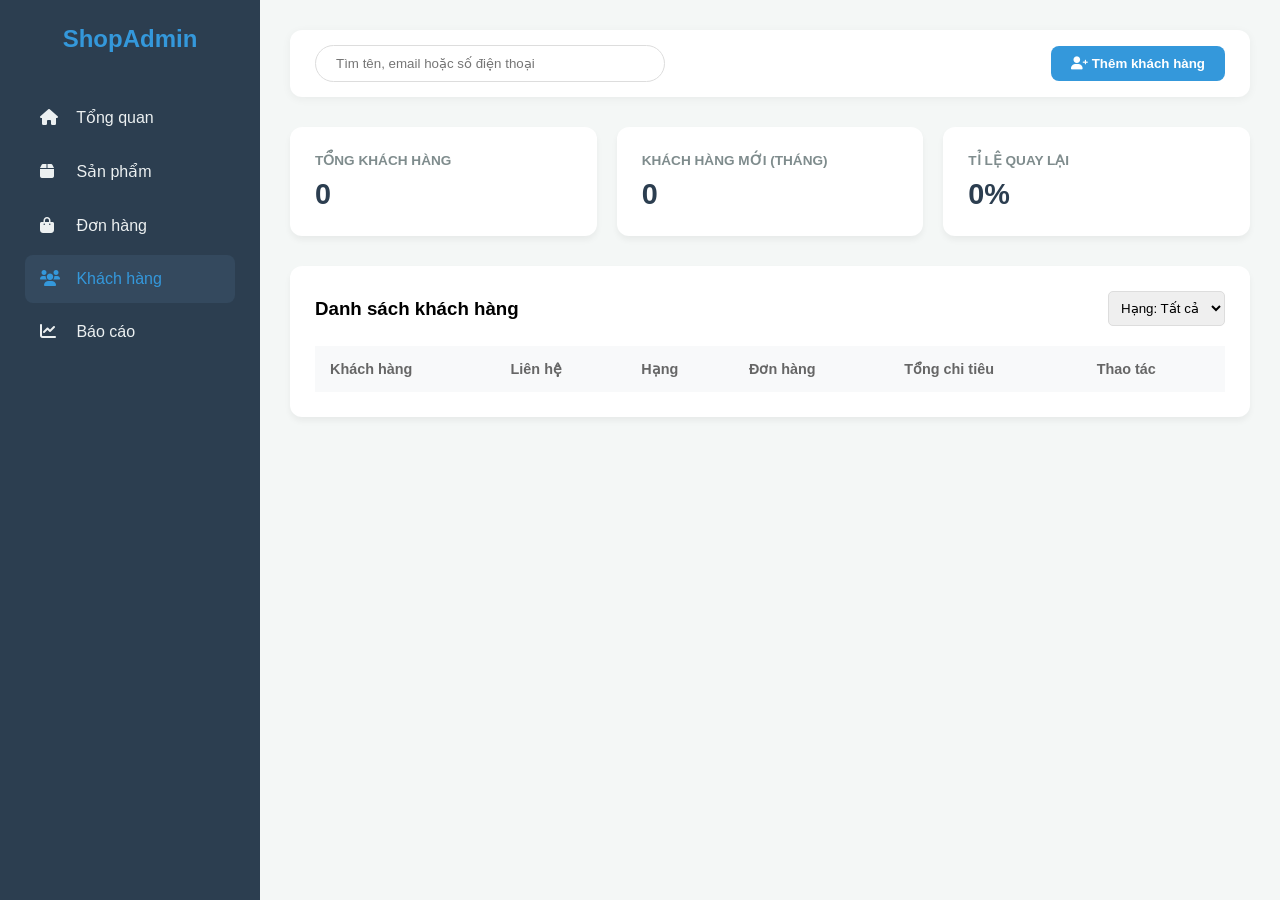
==== commit 9c270930: "fix add,edit" ====
--- a/app/customers/index.html
+++ b/app/customers/index.html
@@ -73,12 +73,17 @@
       width: 20px;
     }
 
+    .sidebar ul li a {
+      text-decoration: none;
+      color: inherit;
+      display: block;
+      width: 100%;
+    }
+
     /* Main Content */
     .main-content {
       flex: 1;
       padding: 30px;
-      /* THÊM DÒNG NÀY: Đẩy nội dung chính sang phải để không bị Sidebar che khuất */
-      /* margin-left: 260px; */
     }
 
     header {
@@ -160,6 +165,7 @@
       padding: 15px;
       border-bottom: 1px solid #eee;
       font-size: 0.95rem;
+      vertical-align: middle;
     }
 
     /* Customer Avatar & Info */
@@ -179,6 +185,7 @@
       justify-content: center;
       font-weight: bold;
       color: #7f8c8d;
+      flex-shrink: 0;
     }
 
     /* Tier Badges */
@@ -225,19 +232,30 @@
     .btn-action:hover {
       background: #e0e0e0;
     }
-
+    .btn-action.btn-edit {
+      background: #eaf4fd;
+      color: #3498db;
+    }
+
+    .btn-action.btn-edit:hover {
+      background: #3498db;
+      color: #fff;
+    }
+
+    .btn-action.btn-delete {
+      background: #fdecea;
+      color: #e74c3c;
+    }
+
+    .btn-action.btn-delete:hover {
+      background: #e74c3c;
+      color: #fff;
+    }
     small {
       color: #7f8c8d;
     }
 
-    /* Loại bỏ định dạng mặc định của thẻ a trong sidebar */
-    .sidebar ul li a {
-      text-decoration: none;
-      color: inherit;
-      display: block;
-      width: 100%;
-    }
-
+    /* ============ MODAL ============ */
     #modal-overlay {
       display: none;
       position: fixed;
@@ -248,14 +266,15 @@
       z-index: 999;
     }
 
-    #modal-toggle:checked~#modal-overlay {
+    #modal-overlay.active {
       display: flex;
     }
 
     #modal {
       background: white;
       border-radius: 14px;
-      width: 600px;
+      width: 420px;
+      max-width: 90vw;
       box-shadow: 0 20px 60px rgba(0, 0, 0, 0.2);
       overflow: hidden;
       animation: slideUp 0.25s ease;
@@ -291,6 +310,8 @@
       color: #aaa;
       cursor: pointer;
       line-height: 1;
+      border: none;
+      background: none;
     }
 
     .modal-close:hover {
@@ -316,16 +337,19 @@
       color: #555;
     }
 
-    .form-group input {
+    .form-group input,
+    .form-group select {
       padding: 10px 14px;
       border: 1px solid #ddd;
       border-radius: 8px;
       font-size: 0.95rem;
       outline: none;
       transition: border 0.2s;
-    }
-
-    .form-group input:focus {
+      font-family: inherit;
+    }
+
+    .form-group input:focus,
+    .form-group select:focus {
       border-color: var(--primary-color);
     }
 
@@ -370,230 +394,118 @@
 
 <body>
 
-  <div class="container">
-    <div id="sidebar-container"></div>
-    <aside class="sidebar">
-      <h2>ShopAdmin</h2>
-      <ul>
-        <li>
-          <a href="../index.html"><i class="fas fa-home"></i> Tổng quan</a>
-        </li>
-        <li>
-          <a href="../customers/index.html"><i class="fas fa-box"></i> Sản phẩm</a>
-        </li>
-        <li>
-          <a href="../orders/index.html"><i class="fas fa-shopping-bag"></i> Đơn hàng</a>
-        </li>
-        <li class="active">
-          <a href="./index.html"><i class="fas fa-users"></i> Khách hàng</a>
-        </li>
-        <li>
-          <a href="../reports/index.html"><i class="fas fa-chart-line"></i> Báo cáo</a>
-        </li>
-      </ul>
-    </aside>
-
-    <main class="main-content">
-      <header>
-        <div class="search-bar">
-          <input type="text" id="search" onkeyup="searchCustomer()" placeholder="Tìm tên, email hoặc số điện thoại">
-        </div>
-
-        <button id="btnAddCustomer" class="btn-add">
-
-          <i class="fas fa-user-plus"></i> Thêm khách hàng
-        </button>
-      </header>
-
-      <section class="stats">
-        <div class="card">
-          <h3>Tổng khách hàng</h3>
-          <p>850</p>
-        </div>
-        <div class="card">
-          <h3>Khách hàng mới (Tháng)</h3>
-          <p>42</p>
-        </div>
-        <div class="card">
-          <h3>Tỉ lệ quay lại</h3>
-          <p>65%</p>
-        </div>
-      </section>
-
-      <section class="table-container">
-        <div class="table-header">
-          <h3>Danh sách khách hàng</h3>
-          <select style="padding: 8px; border-radius: 5px; border: 1px solid #ddd;">
-            <option>Hạng: Tất cả</option>
-            <option>Hạng: Vàng</option>
-            <option>Hạng: Bạc</option>
-            <option>Hạng: Đồng</option>
-          </select>
-        </div>
-        <table>
-          <thead>
-            <tr>
-              <th>ID</th>
-              <th>Khách hàng</th>
-              <th>Liên hệ</th>
-              <th>Hạng</th>
-              <th>Đơn hàng</th>
-              <th>Tổng chi tiêu</th>
-              <th>Thao tác</th>
-            </tr>
-          </thead>
-          <tbody id="customerTable"></tbody>
-        </table>
-
-
-
-        <div id="table-wrapper">
-          <!--        <table>-->
-          <!--          <thead>-->
-          <!--            <tr>-->
-          <!--              <th>Khách hàng</th>-->
-          <!--              <th>Liên hệ</th>-->
-          <!--              <th>Hạng</th>-->
-          <!--              <th>Đơn hàng</th>-->
-          <!--              <th>Tổng chi tiêu</th>-->
-          <!--              <th>Thao tác</th>-->
-          <!--            </tr>-->
-          <!--          </thead>-->
-          <!--          <tbody>-->
-          <!--            <tr>-->
-          <!--              <td>-->
-          <!--                <div class="cust-info">-->
-          <!--                  <div class="avatar" style="background: #ebf5fb; color: #3498db;">NA</div>-->
-          <!--                  <div>-->
-          <!--                    <strong>Nguyễn Anh</strong><br>-->
-          <!--                    <small>ID: CUST-001</small>-->
-          <!--                  </div>-->
-          <!--                </div>-->
-          <!--              </td>-->
-          <!--              <td>anh.nguyen@email.com<br><small>0912.345.xxx</small></td>-->
-          <!--              <td><span class="tier gold">VÀNG</span></td>-->
-          <!--              <td>25</td>-->
-          <!--              <td><strong>45.200.000đ</strong></td>-->
-          <!--              <td>-->
-          <!--                <button class="btn-action" title="Lịch sử mua hàng"><i class="fas fa-history"></i></button>-->
-          <!--                <button class="btn-action" onclick="editCustomer(this)" title="Sửa">-->
-          <!--                  <i class="fas fa-user-edit"></i>-->
-          <!--                </button>-->
-          <!--              </td>-->
-          <!--            </tr>-->
-          <!--            <tr>-->
-          <!--              <td>-->
-          <!--                <div class="cust-info">-->
-          <!--                  <div class="avatar" style="background: #fdf2e9; color: #e67e22;">TL</div>-->
-          <!--                  <div>-->
-          <!--                    <strong>Trần Lan</strong><br>-->
-          <!--                    <small>ID: CUST-002</small>-->
-          <!--                  </div>-->
-          <!--                </div>-->
-          <!--              </td>-->
-          <!--              <td>lan.tran@email.com<br><small>0988.777.xxx</small></td>-->
-          <!--              <td><span class="tier silver">BẠC</span></td>-->
-          <!--              <td>12</td>-->
-          <!--              <td><strong>18.500.000đ</strong></td>-->
-          <!--              <td>-->
-          <!--                <button class="btn-action" title="Lịch sử mua hàng"><i class="fas fa-history"></i></button>-->
-          <!--                <button class="btn-action" onclick="editCustomer(this)" title="Sửa">-->
-          <!--                  <i class="fas fa-user-edit"></i>-->
-          <!--                </button>-->
-          <!--              </td>-->
-          <!--            </tr>-->
-          <!--            <tr>-->
-          <!--              <td>-->
-          <!--                <div class="cust-info">-->
-          <!--                  <div class="avatar" style="background: #f4f6f7; color: #7f8c8d;">VD</div>-->
-          <!--                  <div>-->
-          <!--                    <strong>Vũ Duy</strong><br>-->
-          <!--                    <small>ID: CUST-003</small>-->
-          <!--                  </div>-->
-          <!--                </div>-->
-          <!--              </td>-->
-          <!--              <td>duy.vu@email.com<br><small>0355.999.xxx</small></td>-->
-          <!--              <td><span class="tier bronze">ĐỒNG</span></td>-->
-          <!--              <td>3</td>-->
-          <!--              <td><strong>2.100.000đ</strong></td>-->
-          <!--              <td>-->
-          <!--                <button class="btn-action" title="Lịch sử mua hàng"><i class="fas fa-history"></i></button>-->
-          <!--                <button class="btn-action" onclick="editCustomer(this)" title="Sửa">-->
-          <!--                  <i class="fas fa-user-edit"></i>-->
-          <!--                </button>-->
-          <!--              </td>-->
-          <!--            </tr>-->
-          <!--          </tbody>-->
-          <!--        </table>-->
-        </div>
-
-
-
-      </section>
-    </main>
-  </div>
-
-  <input type="checkbox" id="modal-toggle" style="display:none">
-
-  <!-- Modal thêm khách hàng -->
-  <div id="modal-overlay">
-
-    <div id="modal">
-      <div class="modal-header">
-        <h3>Thêm / Sửa khách hàng</h3>
-        <button type="button" class="modal-close" onclick="closeModal()">
-          &times;
-        </button>
-      </div>
-      <div class="modal-body">
-        <div class="form-group">
-          <label>Tên khách hàng</label>
-          <input id="name" placeholder="Nhập tên..." />
-        </div>
-        <div class="form-group">
-          <label>Email</label>
-          <input id="email" type="email" placeholder="example@email.com" />
-        </div>
-        <div class="form-group">
-          <label>Số điện thoại</label>
-          <input id="phone" type="tel" placeholder="0912 345 678" />
-        </div>
-        <div class="form-group">
-          <label>Địa chỉ</label>
-          <input id="address" placeholder="Nhập địa chỉ..." />
-        </div>
-      </div>
+<div class="container">
+  <aside class="sidebar">
+    <h2>ShopAdmin</h2>
+    <ul>
+      <li>
+        <a href="../index.html"><i class="fas fa-home"></i> Tổng quan</a>
+      </li>
+      <li>
+        <a href="../products/index.html"><i class="fas fa-box"></i> Sản phẩm</a>
+      </li>
+      <li>
+        <a href="../orders/index.html"><i class="fas fa-shopping-bag"></i> Đơn hàng</a>
+      </li>
+      <li class="active">
+        <a href="./index.html"><i class="fas fa-users"></i> Khách hàng</a>
+      </li>
+      <li>
+        <a href="../reports/index.html"><i class="fas fa-chart-line"></i> Báo cáo</a>
+      </li>
+    </ul>
+  </aside>
+
+  <main class="main-content">
+    <header>
+      <div class="search-bar">
+        <input type="text" id="search" placeholder="Tìm tên, email hoặc số điện thoại">
+      </div>
+
+      <button id="btnAddCustomer" class="btn-add">
+        <i class="fas fa-user-plus"></i> Thêm khách hàng
+      </button>
+    </header>
+
+    <section class="stats">
+      <div class="card">
+        <h3>Tổng khách hàng</h3>
+        <p id="statTotal">0</p>
+      </div>
+      <div class="card">
+        <h3>Khách hàng mới (Tháng)</h3>
+        <p id="statNew">0</p>
+      </div>
+      <div class="card">
+        <h3>Tỉ lệ quay lại</h3>
+        <p id="statReturn">0%</p>
+      </div>
+    </section>
+
+    <section class="table-container">
+      <div class="table-header">
+        <h3>Danh sách khách hàng</h3>
+        <select id="filterTier" style="padding: 8px; border-radius: 5px; border: 1px solid #ddd;">
+          <option value="">Hạng: Tất cả</option>
+          <option value="gold">Hạng: Vàng</option>
+          <option value="silver">Hạng: Bạc</option>
+          <option value="bronze">Hạng: Đồng</option>
+        </select>
+      </div>
+      <table>
+        <thead>
+        <tr>
+          <th>Khách hàng</th>
+          <th>Liên hệ</th>
+          <th>Hạng</th>
+          <th>Đơn hàng</th>
+          <th>Tổng chi tiêu</th>
+          <th>Thao tác</th>
+        </tr>
+        </thead>
+        <tbody id="customerTable"></tbody>
+      </table>
+    </section>
+  </main>
+</div>
+
+<!-- Modal Thêm / Sửa khách hàng -->
+<div id="modal-overlay">
+  <div id="modal">
+    <div class="modal-header">
+      <h3 id="modalTitle">Thêm khách hàng</h3>
+      <button type="button" id="btnCloseModal" class="modal-close">&times;</button>
+    </div>
+    <div class="modal-body">
       <div class="form-group">
-        <label>Hạng</label>
+        <label>Tên khách hàng</label>
+        <input id="name" placeholder="Nhập tên..." />
+      </div>
+      <div class="form-group">
+        <label>Email</label>
+        <input id="email" type="email" placeholder="example@email.com" />
+      </div>
+      <div class="form-group">
+        <label>Số điện thoại</label>
+        <input id="phone" type="tel" placeholder="0912 345 678" />
+      </div>
+      <div class="form-group">
+        <label>Hạng khách hàng</label>
         <select id="tier">
-          <option value="silver">Silver</option>
-          <option value="gold">Gold</option>
-          <option value="platinum">Platinum</option>
+          <option value="gold">Vàng</option>
+          <option value="silver">Bạc</option>
+          <option value="bronze">Đồng</option>
         </select>
       </div>
-
-
-      <div class="modal-footer">
-        <button
-                id="btnCancel"
-                class="btn-cancel">
-          Hủy
-        </button>
-
-        <button
-                id="btnSaveCustomer"
-                class="btn-save">
-          Lưu
-        </button>
-
-      </div>
+    </div>
+    <div class="modal-footer">
+      <button type="button" id="btnCancel" class="btn-cancel">Hủy</button>
+      <button type="button" id="btnSaveCustomer" class="btn-save">Lưu</button>
     </div>
   </div>
-
-
-
-
-  <script src="main.js" type="module"></script>
+</div>
+
+<script type="module" src="main.js"></script>
 </body>
 
 </html>
